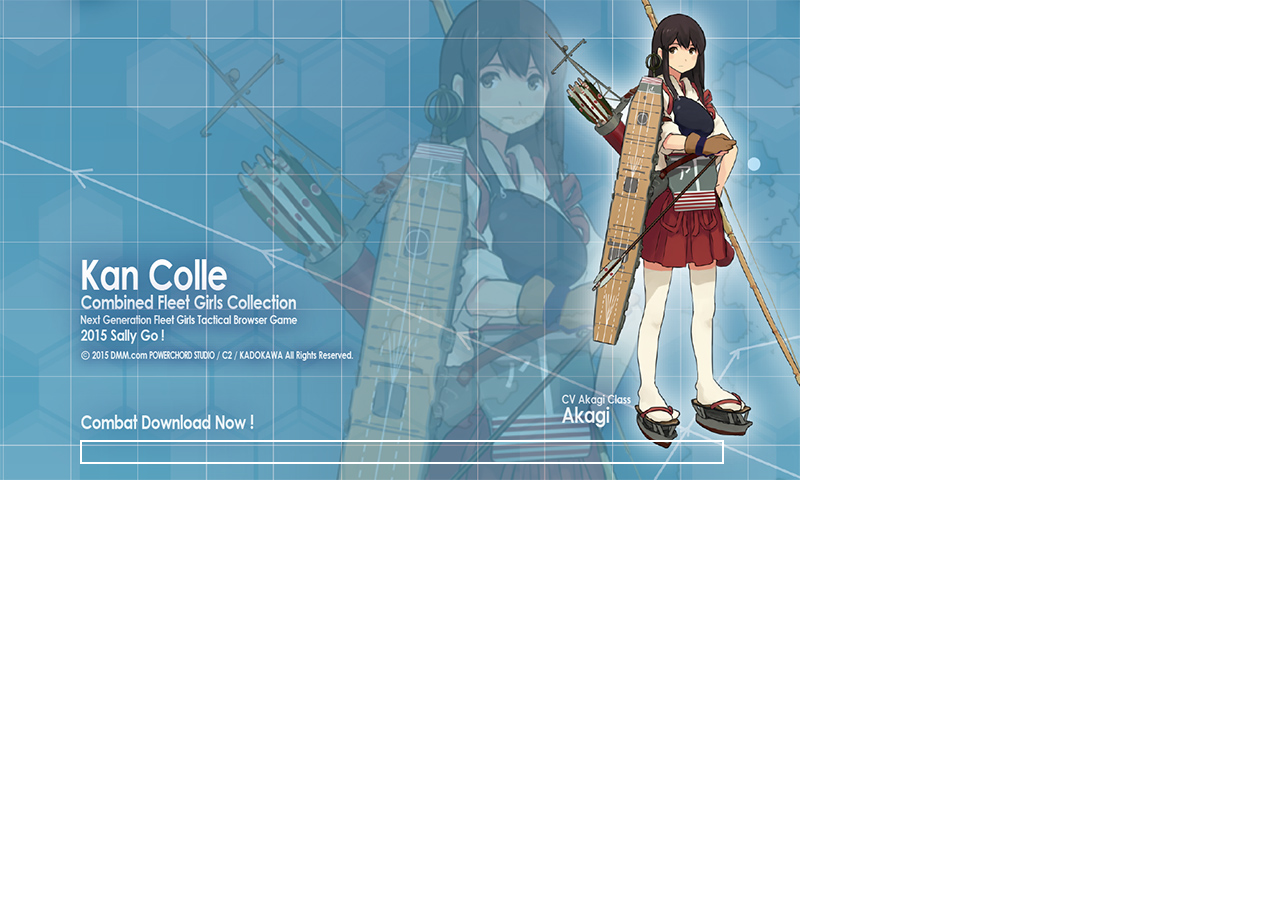
==== KanColle.html @ d59d51a3 "Add Loading" ====
<!DOCTYPE html>
<html>
<head>
<meta http-equiv="Content-Type" content="text/html;charset=UTF-8">
<title>KanColle HTML5</title>
<style>body{user-select:none;overflow:hidden}#div_loading{left:328px;top:210px;width:144px;height:60px;position:absolute}#img_loading{position:absolute;left:32px;animation:img_loading 1s infinite;animation-direction:alternate;animation-timing-function:ease-out}@keyframes img_loading{0%{top:6px}100%{top:-10px}}.div_loading_loop{position:absolute;border:1px solid #368aa1;animation:div_loading_loop 2.1s infinite;animation-timing-function:cubic-bezier(0.1,0.5,1,0.5)}@keyframes div_loading_loop{0%{left:42px;top:20px;width:60px;height:20px;border-radius:300px/100px}80%{opacity:1}100%{left:1px;top:12px;width:140px;height:36px;border-radius:600px/200px;opacity:0}}
</style>
</head>
<body>
	<div id="main_frame"
		style="left: 0px; top: 0px; position: absolute; background: #000; width: 800px; height: 480px">
		<div id="div_loading">
			<div class="div_loading_loop"></div>
			<div class="div_loading_loop" style="animation-delay: -0.7s;"></div>
			<div class="div_loading_loop" style="animation-delay: -1.4s;"></div>
			<img id="img_loading" src="res/img/Main/mainD2.png" alt="Black Boat">
		</div>
	</div>
	<script type="text/javascript" src="res/loading-min.js" async></script>
</body>
</html>
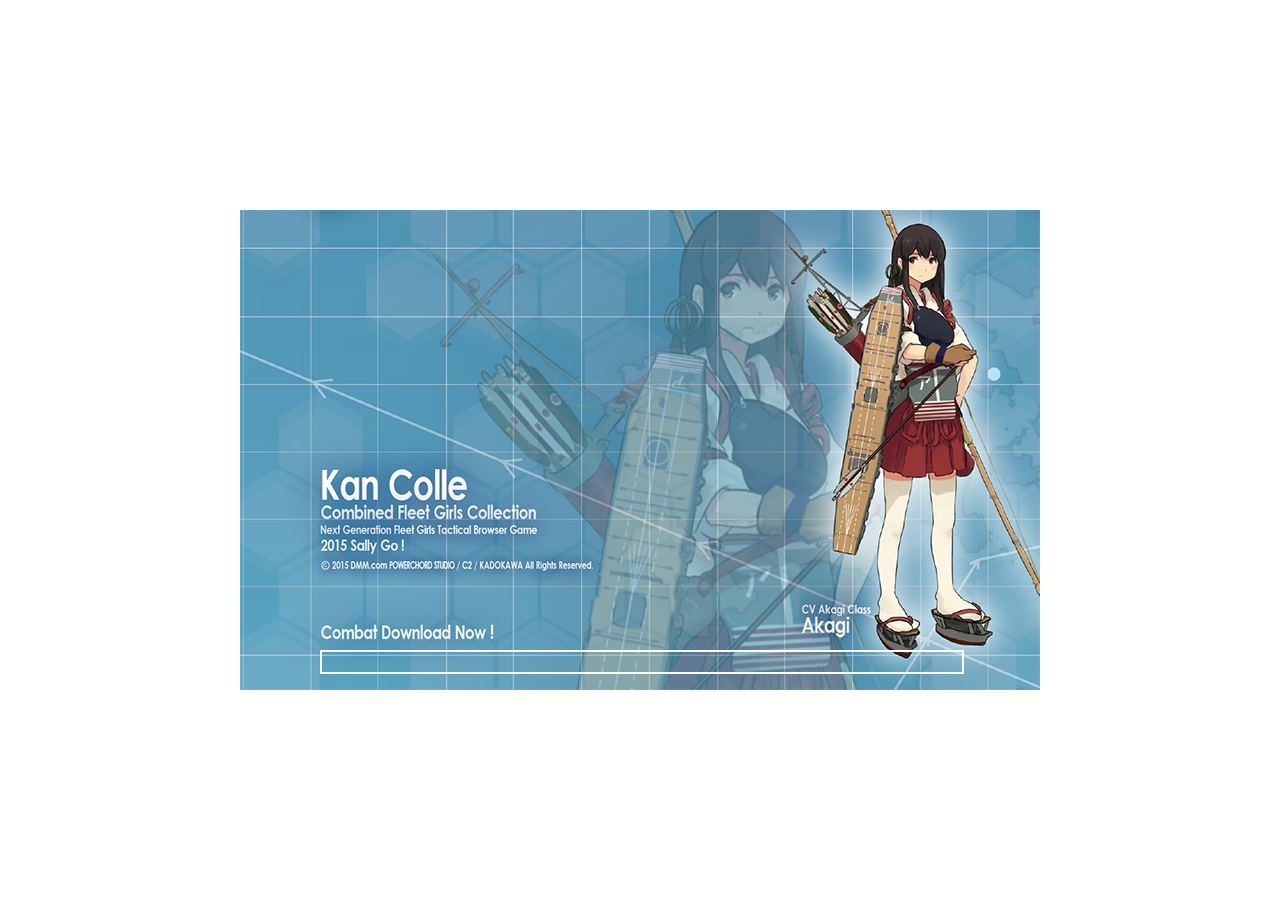
==== commit 945e49a5: "Add index proxy login" ====
--- a/KanColle.html
+++ b/KanColle.html
@@ -1,21 +1 @@
-<!DOCTYPE html>
-<html>
-<head>
-<meta http-equiv="Content-Type" content="text/html;charset=UTF-8">
-<title>KanColle HTML5</title>
-<style>body{user-select:none;overflow:hidden}#div_loading{left:328px;top:210px;width:144px;height:60px;position:absolute}#img_loading{position:absolute;left:32px;animation:img_loading 1s infinite;animation-direction:alternate;animation-timing-function:ease-out}@keyframes img_loading{0%{top:6px}100%{top:-10px}}.div_loading_loop{position:absolute;border:1px solid #368aa1;animation:div_loading_loop 2.1s infinite;animation-timing-function:cubic-bezier(0.1,0.5,1,0.5)}@keyframes div_loading_loop{0%{left:42px;top:20px;width:60px;height:20px;border-radius:300px/100px}80%{opacity:1}100%{left:1px;top:12px;width:140px;height:36px;border-radius:600px/200px;opacity:0}}
-</style>
-</head>
-<body>
-	<div id="main_frame"
-		style="left: 0px; top: 0px; position: absolute; background: #000; width: 800px; height: 480px">
-		<div id="div_loading">
-			<div class="div_loading_loop"></div>
-			<div class="div_loading_loop" style="animation-delay: -0.7s;"></div>
-			<div class="div_loading_loop" style="animation-delay: -1.4s;"></div>
-			<img id="img_loading" src="res/img/Main/mainD2.png" alt="Black Boat">
-		</div>
-	</div>
-	<script type="text/javascript" src="res/loading-min.js" async></script>
-</body>
-</html>+<!DOCTYPE html><html><head><meta http-equiv="Content-Type" content="text/html;charset=UTF-8"><title>KanColle HTML5</title><style>body{user-select:none;overflow:hidden}#div_loading{left:328px;top:210px;width:144px;height:60px;position:absolute}#img_loading{position:absolute;left:32px;animation:img_loading 1s infinite;animation-direction:alternate;animation-timing-function:ease-out}@keyframes img_loading{0%{top:6px}100%{top:-10px}}.div_loading_loop{position:absolute;border:1px solid #368aa1;animation:div_loading_loop 2.1s infinite;animation-timing-function:cubic-bezier(0.1,0.5,1,0.5)}@keyframes div_loading_loop{0%{left:42px;top:20px;width:60px;height:20px;border-radius:300px/100px}80%{opacity:1}100%{left:1px;top:12px;width:140px;height:36px;border-radius:600px/200px;opacity:0}}</style></head><body><div id="main_frame" style="margin: auto;position: absolute;top: 0; left: 0; bottom: 0; right: 0; background: #000; width: 800px; height: 480px"><div id="div_loading"><div class="div_loading_loop"></div><div class="div_loading_loop" style="animation-delay: -0.7s;"></div><div class="div_loading_loop" style="animation-delay: -1.4s;"></div><img id="img_loading" src="res/img/Main/mainD2.png" alt="Black Boat"></div></div><script type="text/javascript" src="res/loading-min.js" async></script></body></html>
